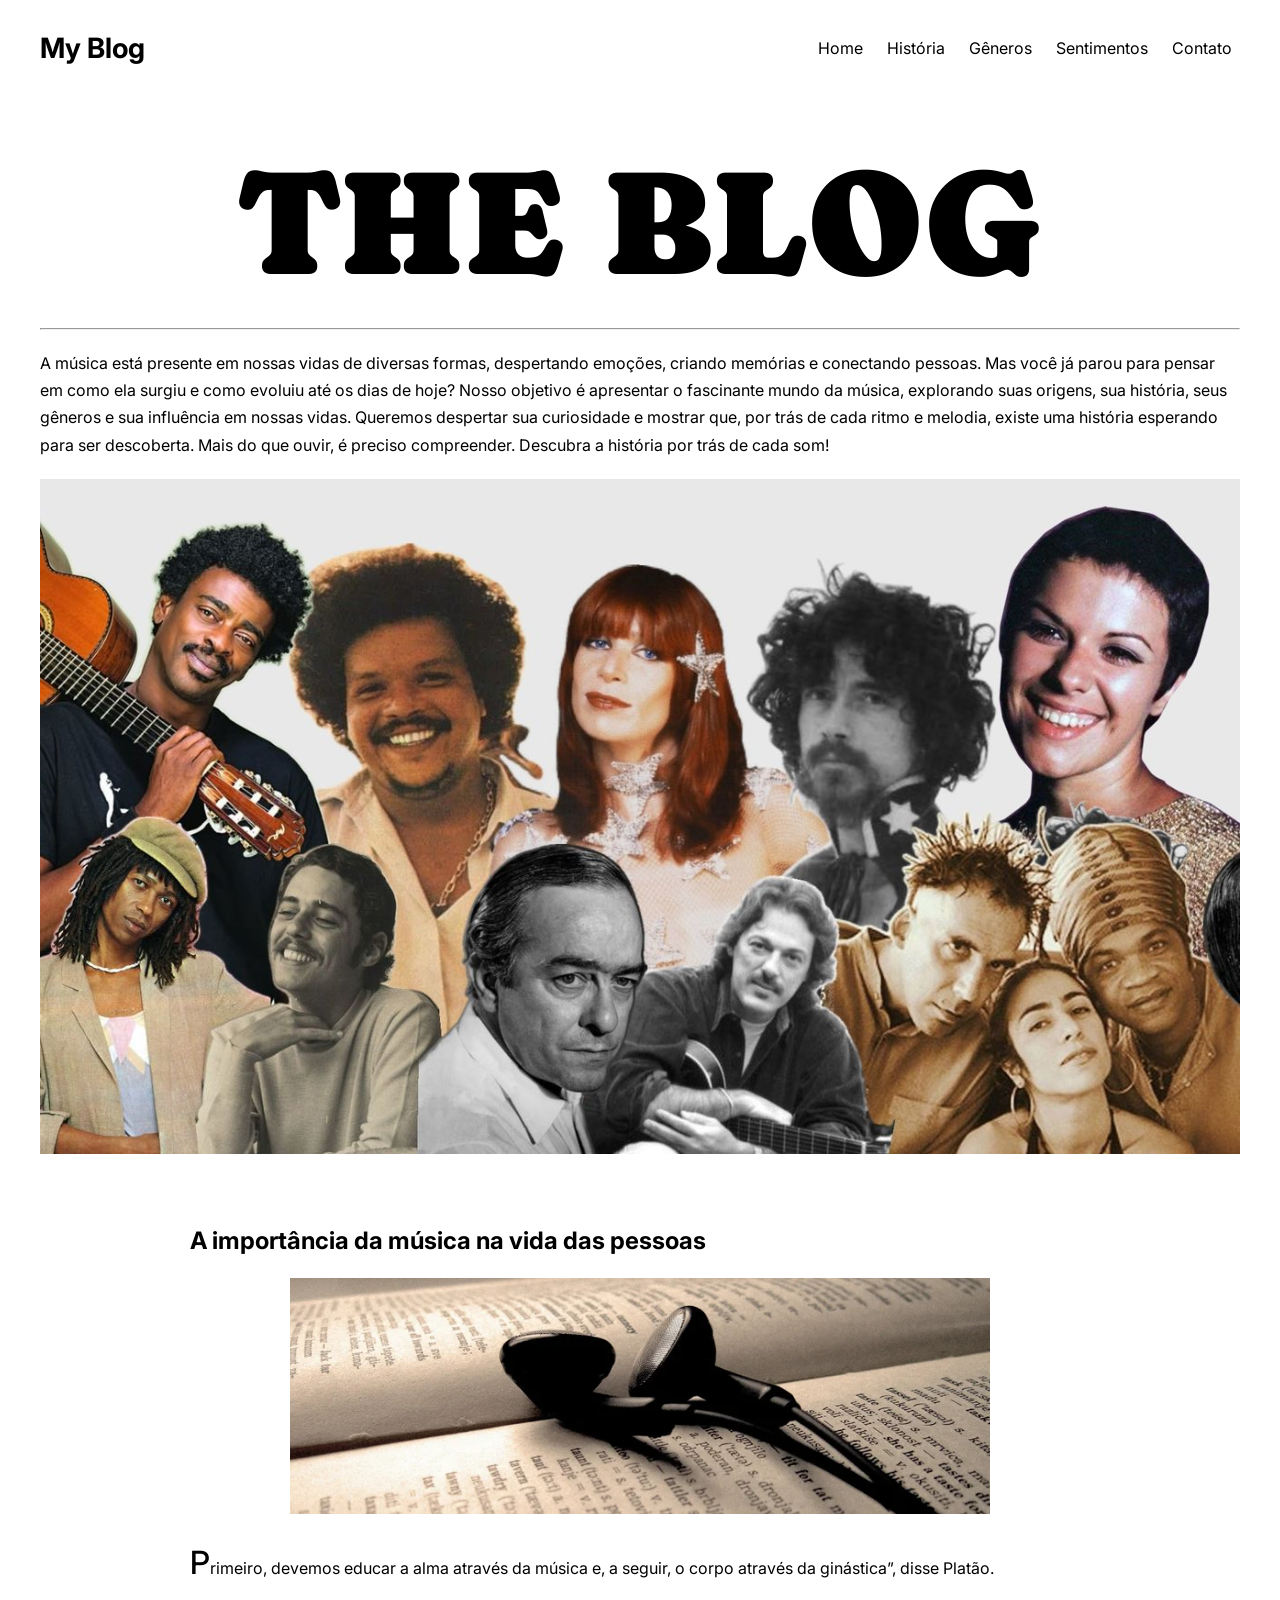
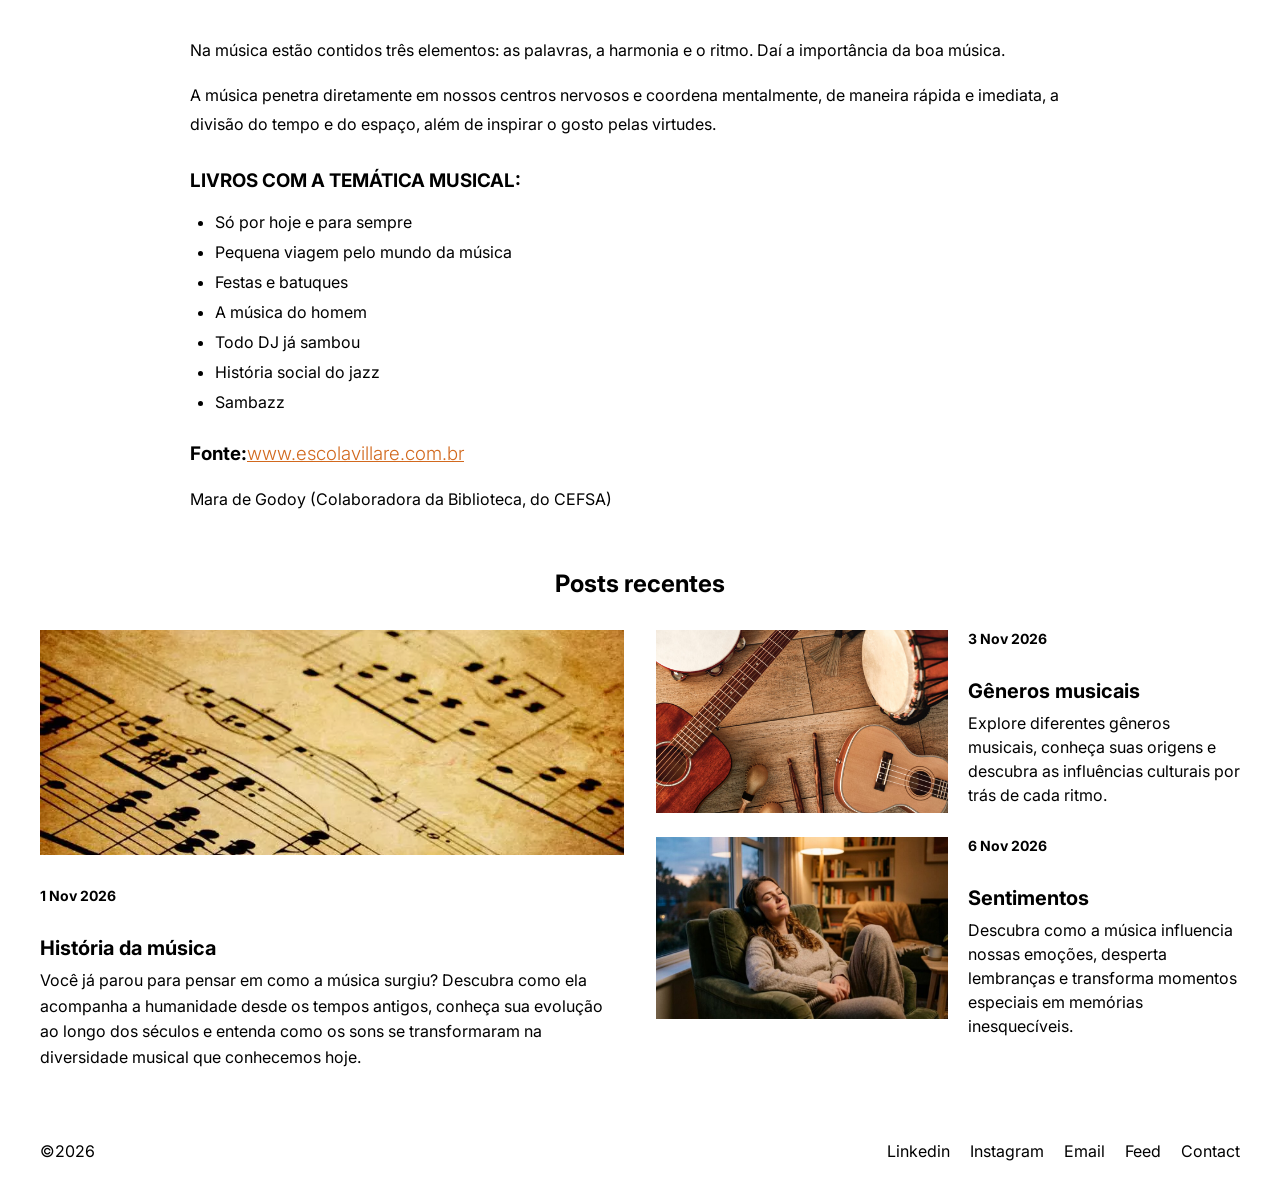
==== index.html @ d2430b0d "primeiro commit" ====
<!DOCTYPE html>
<html lang="pt-BR">
<head>
    <meta charset="UTF-8">
    <meta name="viewport" content="width=device-width, initial-scale=1.0">
    <link rel="stylesheet" href="style.css">
    <link rel="stylesheet" href="header.css">
    <title>My Blog</title>
</head>
<body>
    <header>
        <h1>My Blog</h1>
        <div class="header_right">
            <nav>
                <ul>
                    <li><a href="/index.html">Home</a></li>
                    <li><a href="/historia.html">História</a></li>
                    <li><a href="/generos.html">Gêneros</a></li>
                    <li><a href="/sentimentos.html">Sentimentos</a></li>
                    <li><a href="/contact.html">Contato</a></li>
                </ul>
            </nav>
        </div>
    </header>
    <main>
        <div class="the_blog">
            <h2>THE BLOG</h2>
            <hr>
            <p>A música está presente em nossas vidas de diversas formas, despertando emoções, criando memórias e conectando pessoas.
            Mas você já parou para pensar em como ela surgiu e como evoluiu até os dias de hoje?
            Nosso objetivo é apresentar o fascinante mundo da música, explorando suas origens,
            sua história, seus gêneros e sua influência em nossas vidas. Queremos despertar sua 
            curiosidade e mostrar que, por trás de cada ritmo e melodia, existe uma história esperando para ser descoberta.
            Mais do que ouvir, é preciso compreender. Descubra a história por trás de cada som!</p>
            <img src="./assets/artists.jpg">
            <div class="container_importancia_musica">
                <h2 class="title_musica">A importância da música na vida das pessoas</h2>
                <img class="img_importancia_musica" src="./assets/dicamusica.webp" alt="">
                <p><span>P</span>rimeiro, devemos educar a alma através da música e, a seguir, o corpo através da ginástica”, disse Platão.<br><br></p>
                <p>Na música estão contidos três elementos: as palavras, a harmonia e o ritmo. Daí a importância da boa música.</p>
                <p>A música penetra diretamente em nossos centros nervosos e coordena mentalmente, de maneira rápida e imediata, a divisão do 
                tempo e do espaço, além de inspirar o gosto pelas virtudes.</p>
                <h3>LIVROS COM A TEMÁTICA MUSICAL:</h3>
                <ul>
                    <li>Só por hoje e para sempre</li>
                    <li>Pequena viagem pelo mundo da música</li>
                    <li>Festas e batuques</li>
                    <li>A música do homem</li>
                    <li>Todo DJ já sambou</li>
                    <li>História social do jazz</li>
                    <li>Sambazz</li>
                </ul>
                <h3>Fonte:<a href="https://www.escolavillare.com.br/">www.escolavillare.com.br</a></h3>
                <p>Mara de Godoy (Colaboradora da Biblioteca, do CEFSA)</p>
            </div>
        </div>
        <div class="recent_posts">
            <h3>Posts recentes</h3>
            <div class="list_posts">
                <div class="post1">
                    <a href="/historia.html"><img src="./assets/historia.webp" alt=""></a>
                    <h3>1 Nov 2026</h3>
                    <h2>História da música</h2>
                    <p>Você já parou para pensar em como a música surgiu? Descubra como ela acompanha a humanidade desde os tempos antigos, 
                    conheça sua evolução ao longo dos séculos e entenda como os sons se transformaram na diversidade musical que conhecemos hoje.</p>
                </div>
                <div class="recent_post_container">
                    <div class="post2">
                        <a href="/generos.html"><img src="./assets/generomusical.jpg" alt=""></a>
                        <div class="post_container">
                            <h3>3 Nov 2026</h3>
                            <h2>Gêneros musicais</h2>
                            <p>Explore diferentes gêneros musicais, conheça suas origens e descubra as influências culturais por trás de cada ritmo.</p>
                        </div>
                    </div>
                    <div class="post3">
                        <a href="/sentimentos.html"><img src="./assets/sentimento.jpg" alt=""></a>
                        <div class="post_container">
                            <h3>6 Nov 2026</h3>
                            <h2>Sentimentos</h2>
                            <p>Descubra como a música influencia nossas emoções, desperta lembranças e transforma momentos especiais em memórias inesquecíveis.</p>
                        </div>
                    </div>
                </div>
            </div>
        </div>
    </main>
    <footer>
        <p>©2026</p>
        <nav>
            <ul>
                <li><a href="https://www.linkedin.com/in/breno-ponticelli/">Linkedin</a></li>
                <li><a href="https://www.instagram.com/breno_sp7">Instagram</a></li>
                <li><a href="#">Email</a></li>
                <li><a href="#">Feed</a></li>
                <li><a href="/contact.html">Contact</a></li>
            </ul>
        </nav>

    </footer>
</body>
</html>
---- style.css ----
@import url('https://fonts.googleapis.com/css2?family=Caprasimo&family=Inter:ital,opsz,wght@0,14..32,100..900;1,14..32,100..900&display=swap');

* {
    margin: 0;
    padding: 0;
    box-sizing: border-box;
}

body {
    display: flex;
    flex-direction: column;
    min-height: 100vh;
    font-family: 'Inter', sans-serif;
}

main {
    flex: 1;
    width: 100%;
}


.the_blog {
    display: flex;
    flex-direction: column;
    align-items: center;
    gap: 20px;

    width: min(1200px, calc(100% - 48px));
    margin: 40px auto 30px;
}

.the_blog > h2 {
    font-family: 'Caprasimo', cursive;
    font-size: clamp(48px, 12vw, 150px);
    text-align: center;
    font-weight: 100;
}

.the_blog > hr {
    width: 100%;
}

.the_blog > p {
    width: 100%;
    line-height: 1.7;
    font-size: 16px;
}

.the_blog > img {
    width: 100%;
    height: auto;
    display: block;
    object-fit: cover;
}



.container_importancia_musica {
    width: 100%;
    max-width: 900px;
    margin: 20px auto 0;
}

.title_musica {
    font-size: 24px;
    line-height: 1.4;
    margin: 30px 0 20px;
}

.img_importancia_musica {
    display: block;
    width: min(100%, 700px);
    height: auto;
    margin: 20px auto;
}

.container_importancia_musica p {
    font-size: 16px;
    line-height: 1.8;
    margin-bottom: 16px;
}

.container_importancia_musica span {
    font-size: 32px;
    font-weight: 500;
}

.container_importancia_musica h3 {
    margin: 30px 0 20px;
}

.container_importancia_musica a {
    color: chocolate;
    font-weight: 300;
    overflow-wrap: anywhere;
}

.container_importancia_musica ul {
    display: flex;
    flex-direction: column;
    gap: 10px;
    padding-left: 25px;
}


.recent_posts {
    display: flex;
    flex-direction: column;
    align-items: center;

    width: min(1200px, calc(100% - 48px));
    margin: 40px auto;
}

.recent_posts > h3 {
    font-size: 24px;
    margin-bottom: 32px;
    text-align: center;
}

.list_posts {
    display: grid;
    grid-template-columns: 1fr 1fr;
    gap: 32px;
    width: 100%;
}


.post1 {
    min-width: 0;
}

.post1 img {
    display: block;
    width: 100%;
    aspect-ratio: 592 / 228;
    object-fit: cover;
    cursor: pointer;
}

.post1 h3 {
    font-size: 14px;
    margin: 32px 0;
}

.post1 h2 {
    font-size: 20px;
    margin-bottom: 8px;
}

.post1 p {
    font-size: 16px;
    line-height: 1.6;
}

.recent_post_container {
    display: flex;
    flex-direction: column;
    gap: 24px;
    min-width: 0;
}

.post2,
.post3 {
    display: flex;
    align-items: flex-start;
    gap: 20px;
    width: 100%;
    min-width: 0;
}

.post2 > a,
.post3 > a {
    flex: 0 0 50%;
    min-width: 0;
}

.post2 img,
.post3 img {
    display: block;
    width: 100%;
    aspect-ratio: 320 / 200;
    object-fit: cover;
    cursor: pointer;
}

.post_container {
    display: flex;
    flex-direction: column;
    flex: 1;
    min-width: 0;
}

.post_container h3 {
    font-size: 14px;
    margin-bottom: 32px;
}

.post_container h2 {
    font-size: 20px;
    margin-bottom: 8px;
}

.post_container p {
    font-size: 16px;
    line-height: 1.5;
}


footer {
    display: flex;
    align-items: center;
    justify-content: space-between;
    flex-wrap: wrap;
    gap: 20px;

    width: min(1200px, calc(100% - 48px));
    margin: 30px auto;
}

footer nav ul {
    display: flex;
    align-items: center;
    flex-wrap: wrap;
    gap: 20px;
    list-style: none;
}

footer a {
    text-decoration: none;
    color: black;
}


@media (max-width: 900px) {
    .the_blog {
        width: calc(100% - 40px);
        margin-top: 30px;
    }

    .recent_posts {
        width: calc(100% - 40px);
    }

    .list_posts {
        grid-template-columns: 1fr;
        gap: 32px;
    }

    .post1 img {
        aspect-ratio: 16 / 7;
    }

    .recent_post_container {
        gap: 24px;
    }

    .post2,
    .post3 {
        gap: 24px;
    }

    .post2 > a,
    .post3 > a {
        flex-basis: 45%;
    }

    .container_importancia_musica {
        max-width: 100%;
    }
}

@media (max-width: 600px) {
    .the_blog {
        width: calc(100% - 32px);
        margin: 24px auto;
        gap: 16px;
    }

    .the_blog > h2 {
        font-size: clamp(40px, 11vw, 64px);
    }

    .the_blog > p {
        font-size: 15px;
        line-height: 1.7;
    }

    .title_musica {
        font-size: 21px;
        margin-top: 20px;
    }

    .container_importancia_musica p {
        font-size: 15px;
    }

    .container_importancia_musica h3 {
        font-size: 17px;
    }

    .recent_posts {
        width: calc(100% - 32px);
        margin: 30px auto;
    }

    .recent_posts > h3 {
        font-size: 22px;
        margin-bottom: 24px;
    }

    .list_posts {
        gap: 30px;
    }

    .post1 h3 {
        margin: 16px 0;
    }

    .post1 h2,
    .post_container h2 {
        font-size: 19px;
    }

    .post1 p,
    .post_container p {
        font-size: 14px;
    }

    .recent_post_container {
        gap: 30px;
    }

    .post2,
    .post3 {
        flex-direction: column;
        gap: 12px;
    }

    .post2 > a,
    .post3 > a {
        flex-basis: auto;
        width: 100%;
    }

    .post2 img,
    .post3 img {
        aspect-ratio: 16 / 9;
    }

    .post_container h3 {
        margin-bottom: 12px;
    }

    footer {
        width: calc(100% - 32px);
        flex-direction: column;
        align-items: flex-start;
        margin: 24px auto;
    }

    footer nav {
        width: 100%;
    }

    footer nav ul {
        gap: 16px;
    }
}
---- header.css ----
header {
    display: flex;
    align-items: center;
    justify-content: space-between;
    gap: 24px;

    width: calc(100% - 64px);
    max-width: 1200px;
    margin: 30px auto;
}

header h1 {
    font-size: 28px;
    flex-shrink: 0;
}

.header_right {
    display: flex;
    align-items: center;
    justify-content: flex-end;
    gap: 14px;
    min-width: 0;
}

header nav ul {
    display: flex;
    align-items: center;
    justify-content: center;
    flex-wrap: wrap;
    list-style: none;
    gap: 8px;
}

header nav a {
    display: inline-block;
    font-size: 16px;
    text-decoration: none;
    color: #000;
    margin: 0;
    padding: 8px;
}


@media (max-width: 1000px) {
    header {
        width: calc(100% - 40px);
        gap: 16px;
    }

    header h1 {
        font-size: 24px;
    }

    .header_right {
        gap: 8px;
    }

    header nav ul {
        gap: 4px;
    }

    header nav a {
        font-size: 14px;
        padding: 6px;
    }
}



@media (max-width: 650px) {
    header {
        width: calc(100% - 32px);
        margin: 20px auto;
        flex-direction: column;
        align-items: flex-start;
        gap: 16px;
    }

    header h1 {
        font-size: 26px;
    }

    .header_right {
        width: 100%;
        justify-content: space-between;
        align-items: flex-start;
        gap: 12px;
    }

    header nav {
        flex: 1;
        min-width: 0;
    }

    header nav ul {
        justify-content: flex-start;
        gap: 6px;
    }

    header nav a {
        font-size: 14px;
        padding: 6px 4px;
    }

}


@media (max-width: 380px) {
    header nav ul {
        gap: 2px;
    }

    header nav a {
        font-size: 12px;
        padding: 5px 3px;
    }

    .header_right {
        gap: 6px;
    }
}
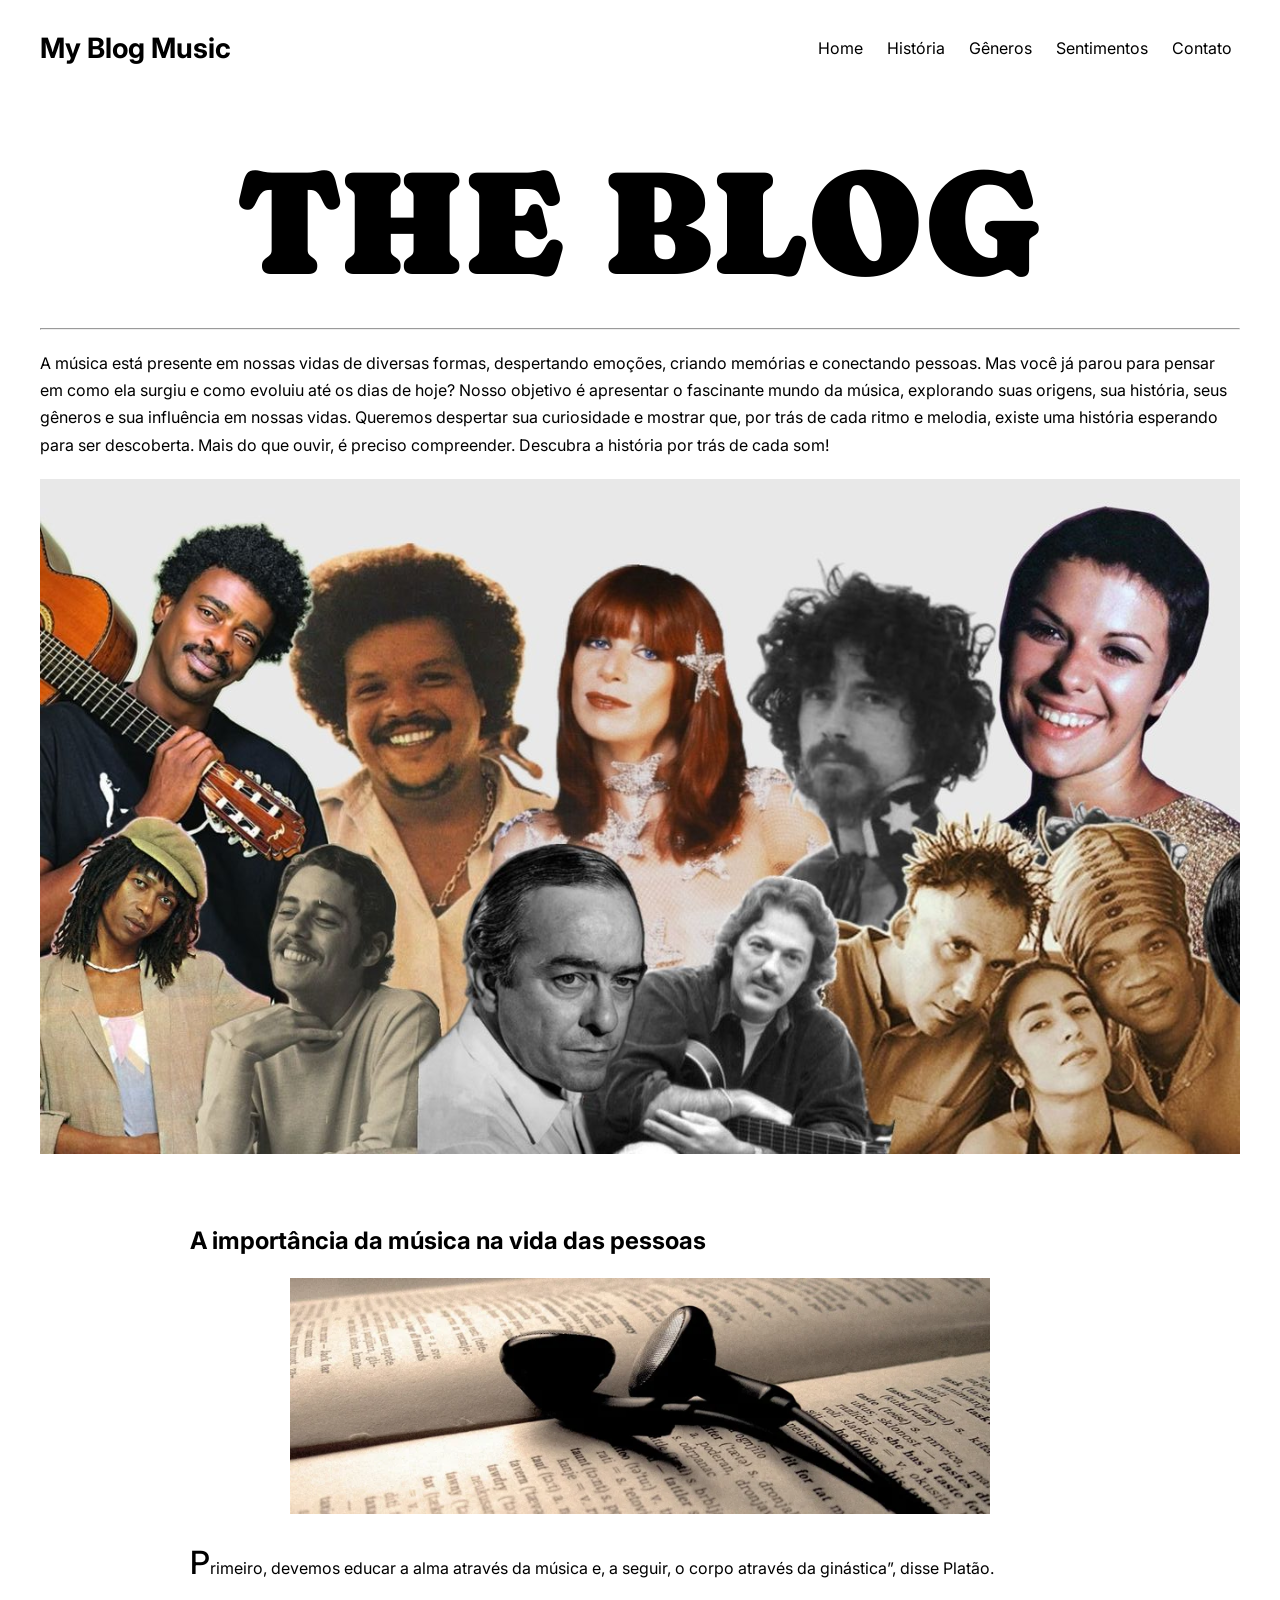
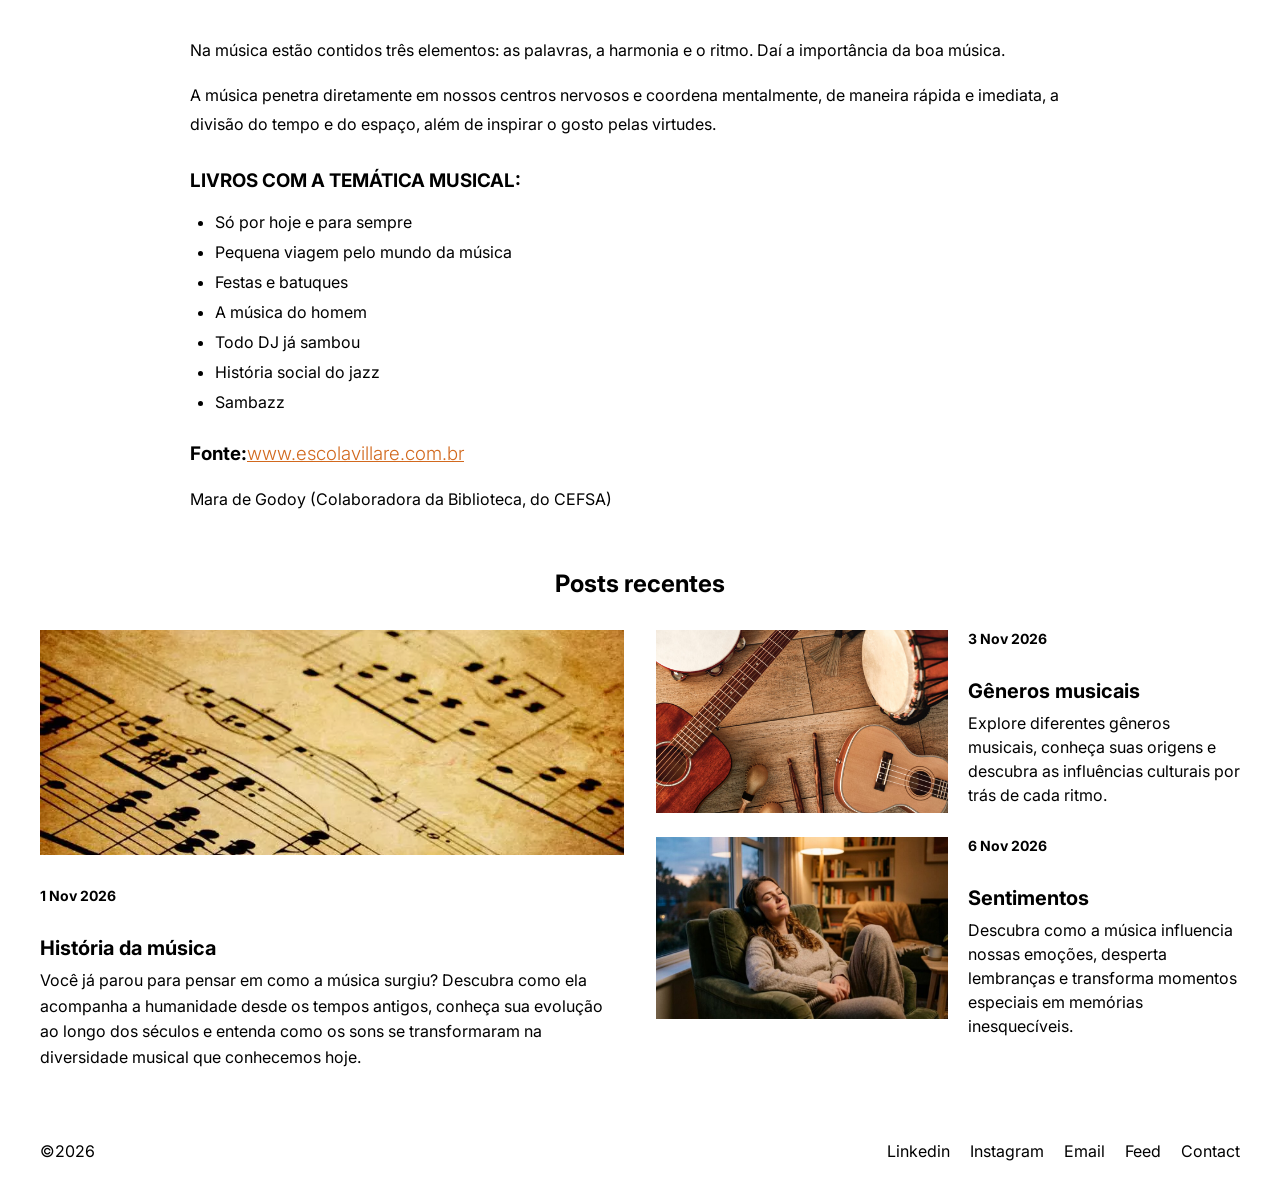
==== commit 6e48716d: "adicionado icone nas paginas" ====
--- a/index.html
+++ b/index.html
@@ -5,11 +5,12 @@
     <meta name="viewport" content="width=device-width, initial-scale=1.0">
     <link rel="stylesheet" href="style.css">
     <link rel="stylesheet" href="header.css">
-    <title>My Blog</title>
+    <link rel="icon" type="image/png" href="/assets/icon.png">
+    <title>My Blog Music</title>
 </head>
 <body>
     <header>
-        <h1>My Blog</h1>
+        <h1>My Blog Music</h1>
         <div class="header_right">
             <nav>
                 <ul>
